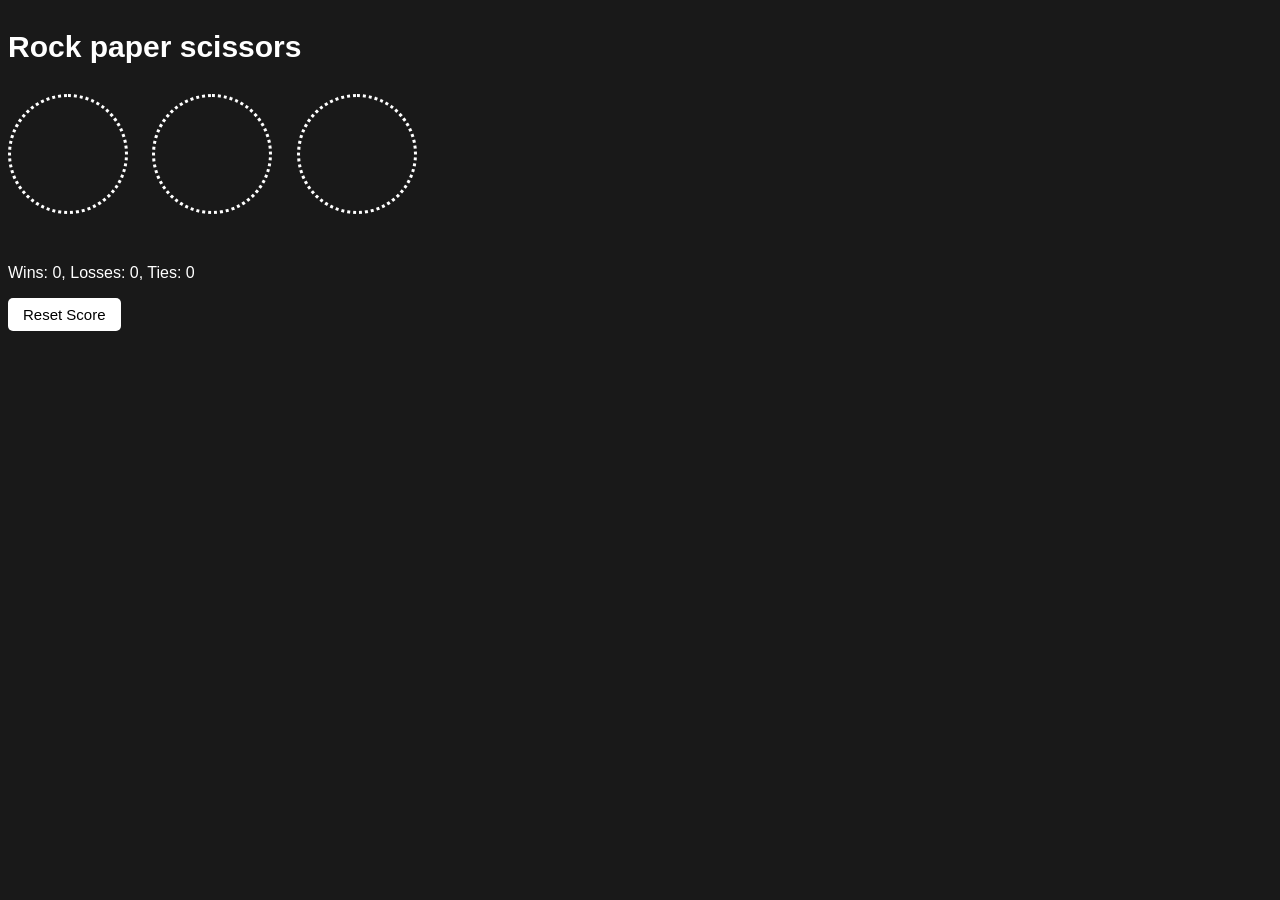
==== index.html @ f1183851 "Add files via upload" ====
<!DOCTYPE html>
<html lang="en">
<head>
    <meta charset="UTF-8">
    <meta name="viewport" content="width=device-width,
     initial-scale=1.0">
    <title>Rock-Paper-Scissors</title>
    <link rel="stylesheet" href ="styles.css"> 
    
</head>
<body>
  <h3 class="title">Rock paper scissors</h3> 
  
    <button onclick="
          playGame ('Rock');
        " class="move-button">
    <img src="images/rock-emoji.png" alt="" class="move-icon"></button>


    <button onclick="
          playGame('Paper');

    " class="move-button"><img src="images/paper-emoji.png" alt="" class="move-icon" ></button>


    <button onclick="
          playGame('Scissors');

    " class="move-button"> <img src="images/scissors-emoji.png" alt="" class="move-icon"></button>
    <p class = "js-result result"> </p>
    <p class ="js-move">
    </p>

        <p class ="js-score"></p>



    <button onclick="
    score.wins=0;
    score.losses=0;
    score.ties=0;
    
    localStorage.removeItem('score');
    updateScoreElement();
    "  class ="reset-score-button score">Reset Score</button>



    
        <script  src="script.js">
        
        </script> 
                   

 
</body>

</html>
---- styles.css ----
body{
        background-color:rgb(25, 25, 25);
        color:white;
       font-family: Arial;     
     }
     .title{ 
      font-size:30px;
      font-weight:bold;
     
    }
    .move-icon {
      height:50px;
    

    }
    .move-button {
      background-color: transparent;
      border: 3px dotted white;
      cursor: pointer;
      width:120px;
      height:120px;
      border-radius: 60px;
      margin-right: 20px;

    }
    .result{
      font-size:25px;
      font-weight:bold;
      margin-top:50px;

    }
    .score{
       
    }
    .reset-score-button {
      background-color:white;
      border:none;
      font-size:15px;
      padding:8px 15px;
      cursor: pointer;
      border-radius: 5px;}
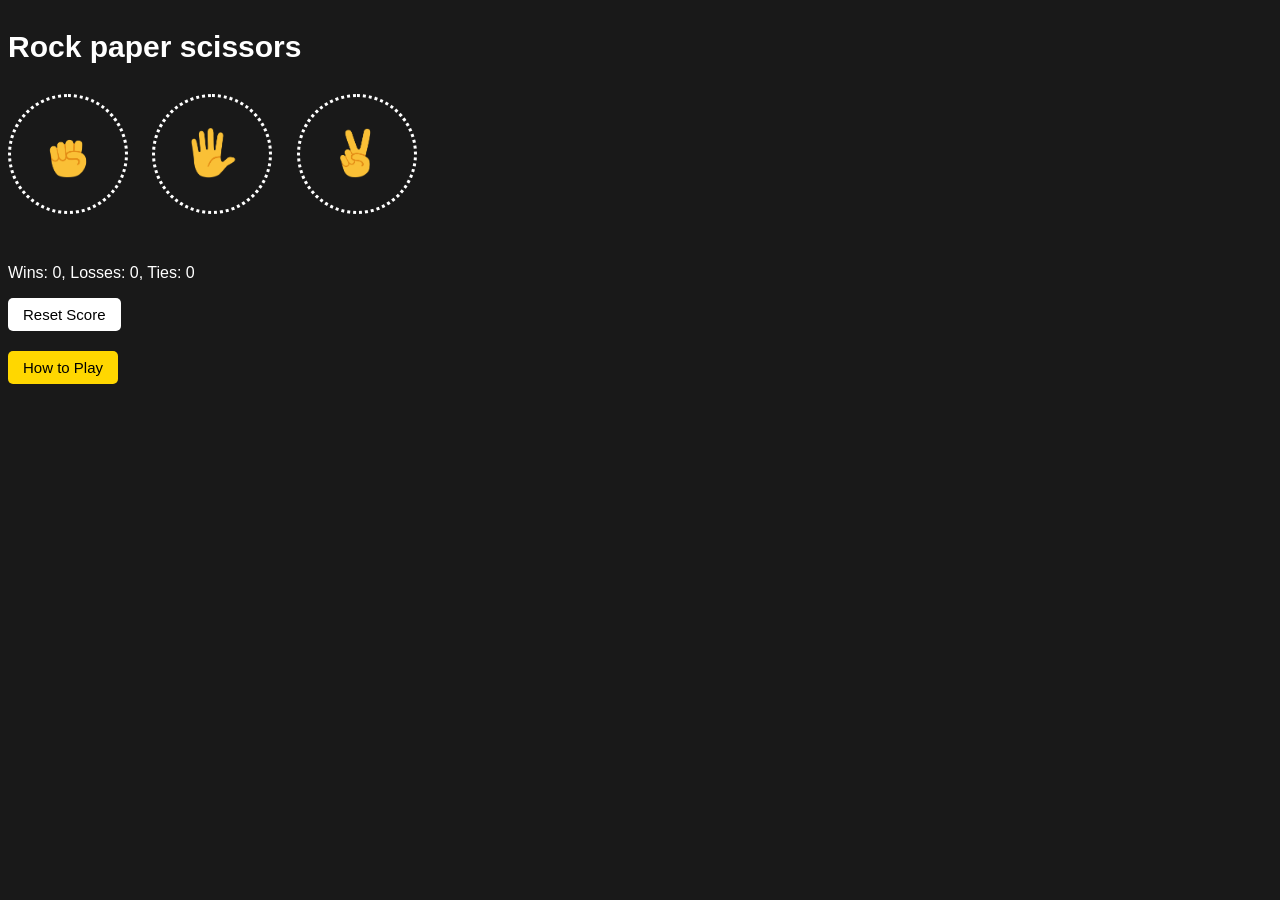
==== commit edcf12bf: "Added how-to-play button" ====
--- a/index.html
+++ b/index.html
@@ -1,58 +1,61 @@
-<!DOCTYPE html>
-<html lang="en">
-<head>
-    <meta charset="UTF-8">
-    <meta name="viewport" content="width=device-width,
-     initial-scale=1.0">
-    <title>Rock-Paper-Scissors</title>
-    <link rel="stylesheet" href ="styles.css"> 
-    
-</head>
-<body>
-  <h3 class="title">Rock paper scissors</h3> 
-  
-    <button onclick="
-          playGame ('Rock');
-        " class="move-button">
-    <img src="images/rock-emoji.png" alt="" class="move-icon"></button>
-
-
-    <button onclick="
-          playGame('Paper');
-
-    " class="move-button"><img src="images/paper-emoji.png" alt="" class="move-icon" ></button>
-
-
-    <button onclick="
-          playGame('Scissors');
-
-    " class="move-button"> <img src="images/scissors-emoji.png" alt="" class="move-icon"></button>
-    <p class = "js-result result"> </p>
-    <p class ="js-move">
-    </p>
-
-        <p class ="js-score"></p>
-
-
-
-    <button onclick="
-    score.wins=0;
-    score.losses=0;
-    score.ties=0;
-    
-    localStorage.removeItem('score');
-    updateScoreElement();
-    "  class ="reset-score-button score">Reset Score</button>
-
-
-
-    
-        <script  src="script.js">
-        
-        </script> 
-                   
-
- 
-</body>
-
+<!DOCTYPE html>
+<html lang="en">
+<head>
+    <meta charset="UTF-8">
+    <meta name="viewport" content="width=device-width,
+     initial-scale=1.0">
+    <title>Rock-Paper-Scissors</title>
+    <link rel="stylesheet" href ="styles.css"> 
+    
+</head>
+<body>
+  <h3 class="title">Rock paper scissors</h3> 
+  
+    <button onclick="
+          playGame ('Rock');
+        " class="move-button">
+    <img src="images/rock-emoji.png" alt="" class="move-icon"></button>
+
+
+    <button onclick="
+          playGame('Paper');
+
+    " class="move-button"><img src="images/paper-emoji.png" alt="" class="move-icon" ></button>
+
+
+    <button onclick="
+          playGame('Scissors');
+
+    " class="move-button"> <img src="images/scissors-emoji.png" alt="" class="move-icon"></button>
+    <p class = "js-result result"> </p>
+    <p class ="js-move">
+    </p>
+
+        <p class ="js-score"></p>
+
+
+
+    <button onclick="
+    score.wins=0;
+    score.losses=0;
+    score.ties=0;
+    
+    localStorage.removeItem('score');
+    updateScoreElement();
+    "  class ="reset-score-button score">Reset Score</button>
+
+
+  <div><button onclick="window.location.href='howtoplay.html';"
+   class="how-to-play-button">How to Play</button></div>
+
+
+    
+        <script  src="script.js">
+        
+        </script> 
+                   
+
+ 
+</body>
+
 </html>
--- a/styles.css
+++ b/styles.css
@@ -1,41 +1,53 @@
-      body{
-        background-color:rgb(25, 25, 25);
-        color:white;
-       font-family: Arial;     
-     }
-     .title{ 
-      font-size:30px;
-      font-weight:bold;
-     
-    }
-    .move-icon {
-      height:50px;
-    
-
-    }
-    .move-button {
-      background-color: transparent;
-      border: 3px dotted white;
-      cursor: pointer;
-      width:120px;
-      height:120px;
-      border-radius: 60px;
-      margin-right: 20px;
-
-    }
-    .result{
-      font-size:25px;
-      font-weight:bold;
-      margin-top:50px;
-
-    }
-    .score{
-       
-    }
-    .reset-score-button {
-      background-color:white;
-      border:none;
-      font-size:15px;
-      padding:8px 15px;
-      cursor: pointer;
-      border-radius: 5px;} +      body{
+        background-color:rgb(25, 25, 25);
+        color:white;
+       font-family: Arial;     
+     }
+     .title{ 
+      font-size:30px;
+      font-weight:bold;
+     
+    }
+    .move-icon {
+      height:50px;
+    
+
+    }
+    .move-button {
+      background-color: transparent;
+      border: 3px dotted white;
+      cursor: pointer;
+      width:120px;
+      height:120px;
+      border-radius: 60px;
+      margin-right: 20px;
+
+    }
+    .result{
+      font-size:25px;
+      font-weight:bold;
+      margin-top:50px;
+
+    }
+    .score{
+       
+    }
+    .reset-score-button {
+      background-color:white;
+      border:none;
+      font-size:15px;
+      padding:8px 15px;
+      cursor: pointer;
+      border-radius: 5px;} 
+
+
+
+      .how-to-play-button {
+        background-color:gold;
+        border:none;
+        font-size:15px;
+        padding:8px 15px;
+        cursor: pointer;
+        border-radius: 5px;
+        margin-top:20px;
+      }
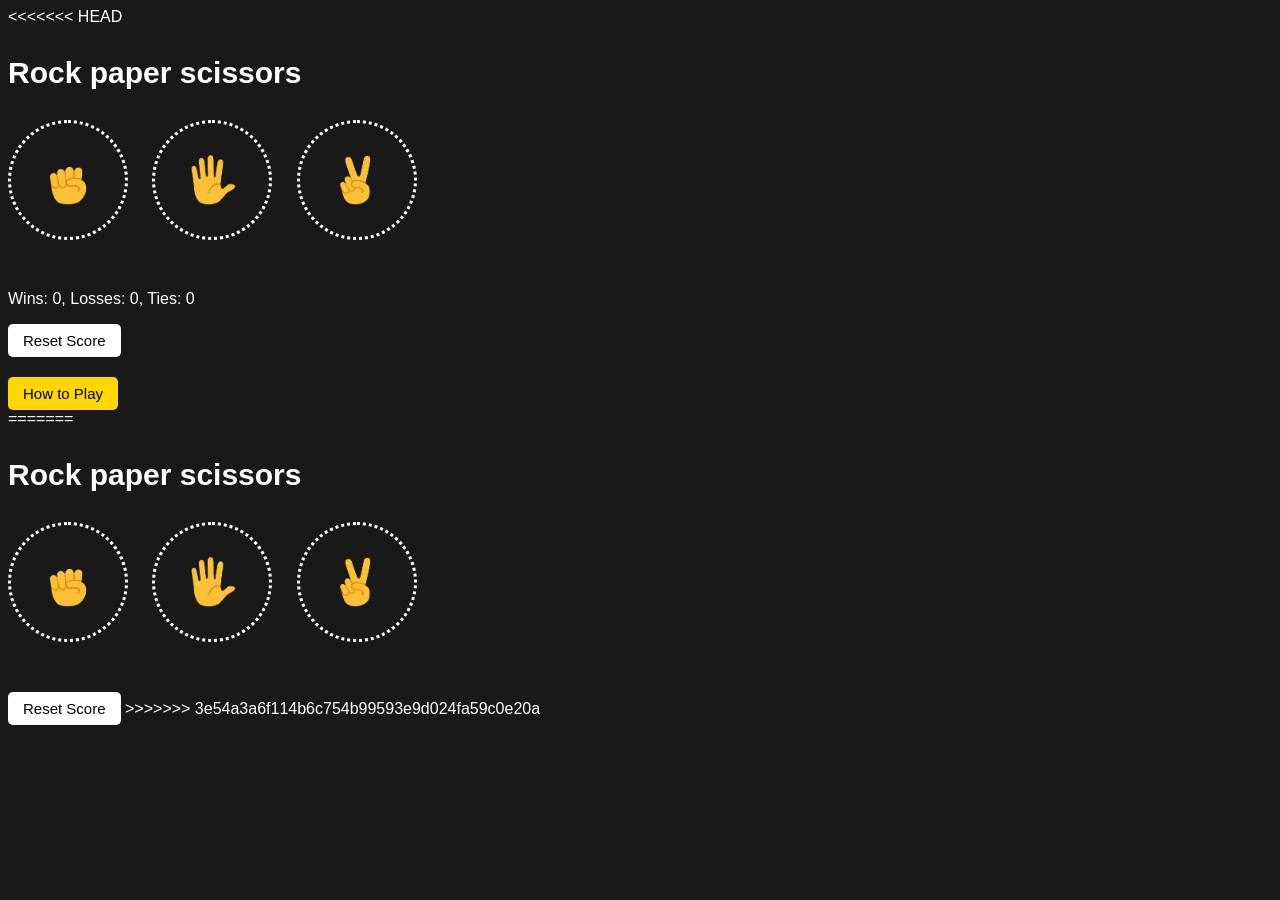
==== commit bbc87f7f: "resolved merge conflicts" ====
--- a/index.html
+++ b/index.html
@@ -1,3 +1,4 @@
+<<<<<<< HEAD
 <!DOCTYPE html>
 <html lang="en">
 <head>
@@ -58,4 +59,63 @@
  
 </body>
 
+=======
+<!DOCTYPE html>
+<html lang="en">
+<head>
+    <meta charset="UTF-8">
+    <meta name="viewport" content="width=device-width,
+     initial-scale=1.0">
+    <title>Rock-Paper-Scissors</title>
+    <link rel="stylesheet" href ="styles.css"> 
+    
+</head>
+<body>
+  <h3 class="title">Rock paper scissors</h3> 
+  
+    <button onclick="
+          playGame ('Rock');
+        " class="move-button">
+    <img src="images/rock-emoji.png" alt="" class="move-icon"></button>
+
+
+    <button onclick="
+          playGame('Paper');
+
+    " class="move-button"><img src="images/paper-emoji.png" alt="" class="move-icon" ></button>
+
+
+    <button onclick="
+          playGame('Scissors');
+
+    " class="move-button"> <img src="images/scissors-emoji.png" alt="" class="move-icon"></button>
+    <p class = "js-result result"> </p>
+    <p class ="js-move">
+    </p>
+
+        <p class ="js-score"></p>
+
+
+
+    <button onclick="
+    score.wins=0;
+    score.losses=0;
+    score.ties=0;
+    
+    localStorage.removeItem('score');
+    updateScoreElement();
+    "  class ="reset-score-button score">Reset Score</button>
+
+
+
+    
+        <script  src="script.js">
+        
+        </script> 
+                   
+
+ 
+</body>
+
+>>>>>>> 3e54a3a6f114b6c754b99593e9d024fa59c0e20a
 </html>
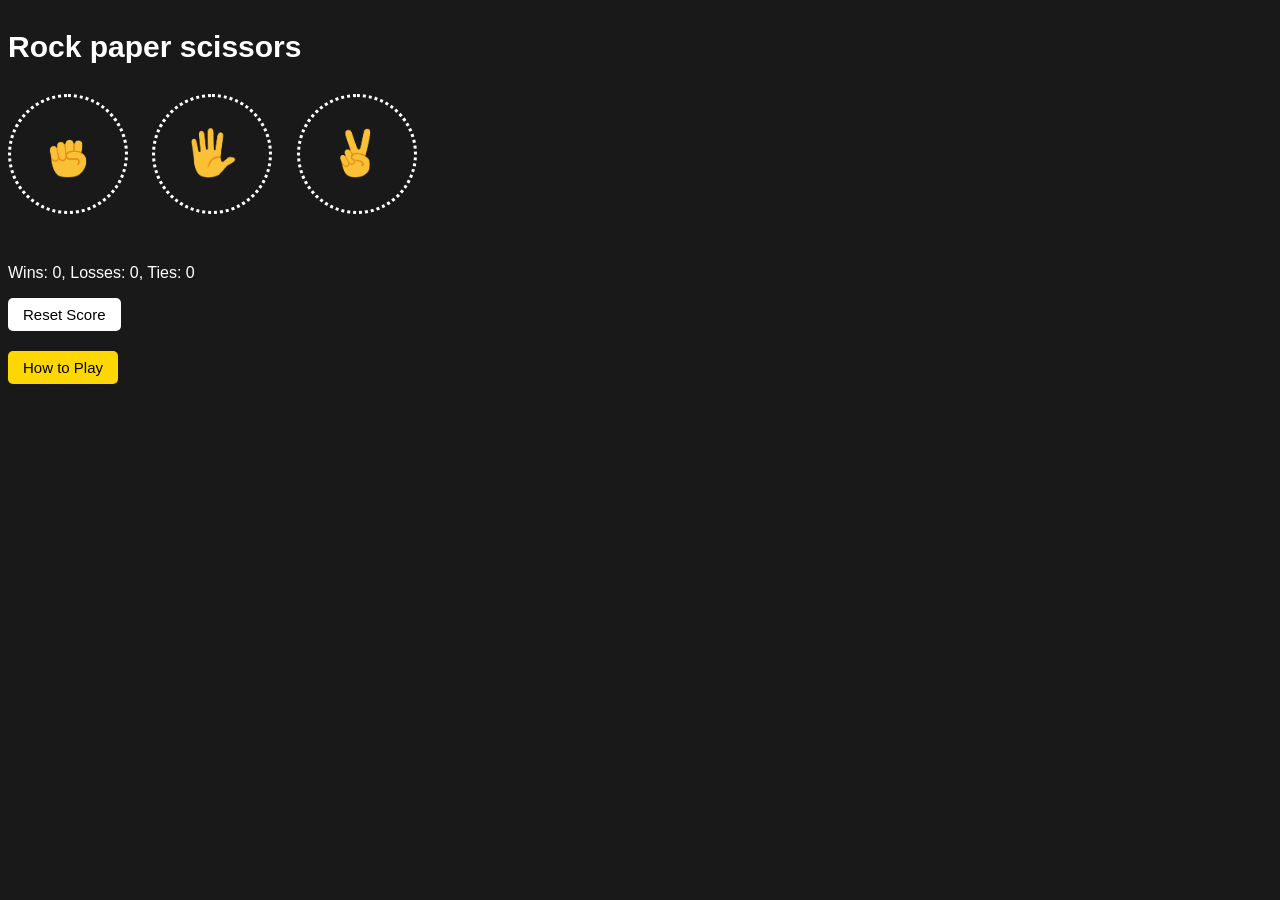
==== commit fdde91ad: "resolved merge conflicts" ====
--- a/index.html
+++ b/index.html
@@ -1,4 +1,3 @@
-<<<<<<< HEAD
 <!DOCTYPE html>
 <html lang="en">
 <head>
@@ -59,63 +58,4 @@
  
 </body>
 
-=======
-<!DOCTYPE html>
-<html lang="en">
-<head>
-    <meta charset="UTF-8">
-    <meta name="viewport" content="width=device-width,
-     initial-scale=1.0">
-    <title>Rock-Paper-Scissors</title>
-    <link rel="stylesheet" href ="styles.css"> 
-    
-</head>
-<body>
-  <h3 class="title">Rock paper scissors</h3> 
-  
-    <button onclick="
-          playGame ('Rock');
-        " class="move-button">
-    <img src="images/rock-emoji.png" alt="" class="move-icon"></button>
-
-
-    <button onclick="
-          playGame('Paper');
-
-    " class="move-button"><img src="images/paper-emoji.png" alt="" class="move-icon" ></button>
-
-
-    <button onclick="
-          playGame('Scissors');
-
-    " class="move-button"> <img src="images/scissors-emoji.png" alt="" class="move-icon"></button>
-    <p class = "js-result result"> </p>
-    <p class ="js-move">
-    </p>
-
-        <p class ="js-score"></p>
-
-
-
-    <button onclick="
-    score.wins=0;
-    score.losses=0;
-    score.ties=0;
-    
-    localStorage.removeItem('score');
-    updateScoreElement();
-    "  class ="reset-score-button score">Reset Score</button>
-
-
-
-    
-        <script  src="script.js">
-        
-        </script> 
-                   
-
- 
-</body>
-
->>>>>>> 3e54a3a6f114b6c754b99593e9d024fa59c0e20a
 </html>
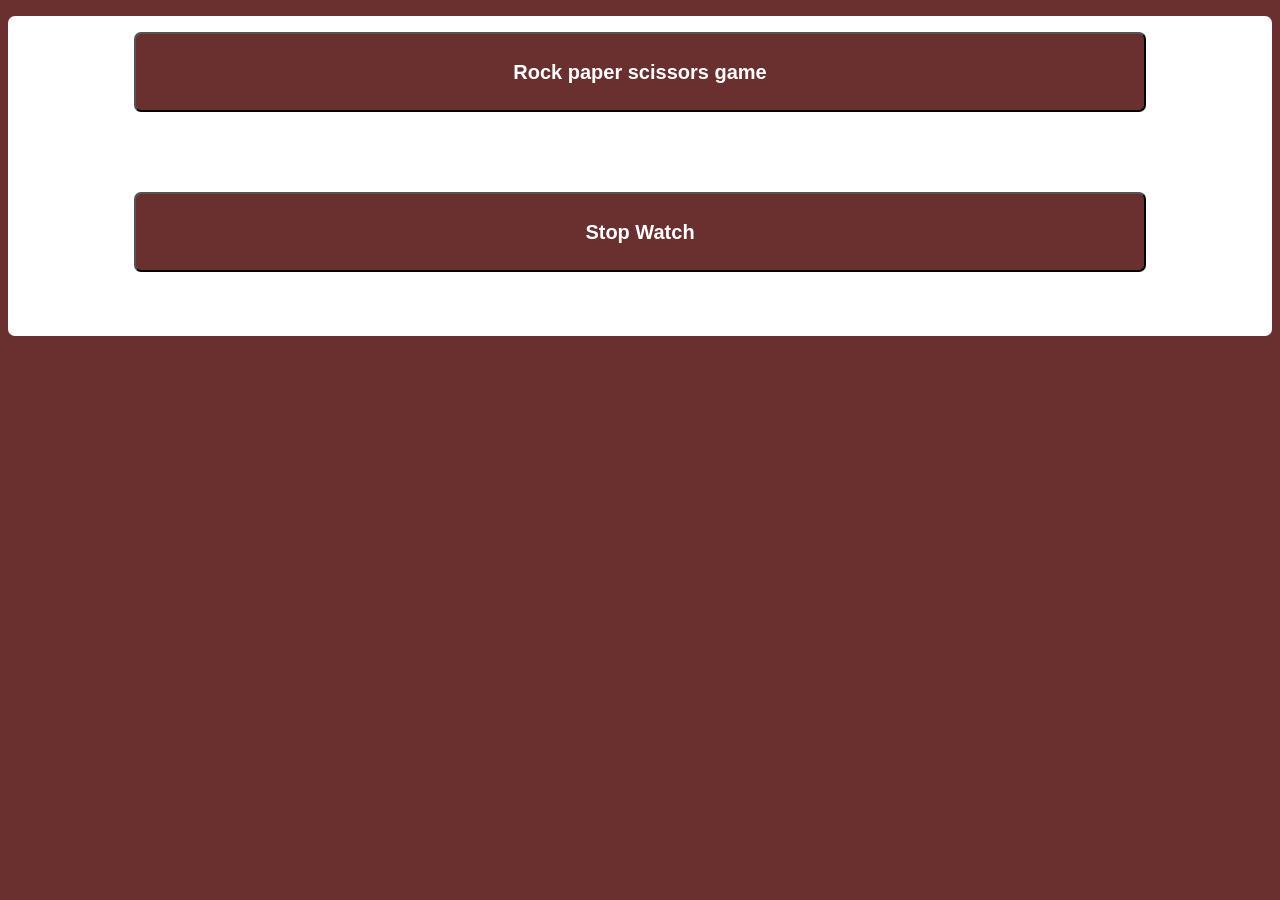
==== commit 845aed91: "Added a stopwatch , live time and the landing page" ====
--- a/index.html
+++ b/index.html
@@ -2,60 +2,88 @@
 <html lang="en">
 <head>
     <meta charset="UTF-8">
-    <meta name="viewport" content="width=device-width,
-     initial-scale=1.0">
-    <title>Rock-Paper-Scissors</title>
-    <link rel="stylesheet" href ="styles.css"> 
-    
+    <meta name="viewport" content="width=device-width, initial-scale=1.0">
+    <title>Document</title>
+    <style>
+        body{
+            position :relative;
+
+            
+            background-color: #6a3030;
+        }
+        .div1 {
+            background-color:purple;
+            color: white;
+
+             
+            
+            
+        }
+
+        .div2{
+            background-color:pink;
+            color: white;
+        }
+
+        .container{
+        
+            display: grid;
+            grid-template-columns:1fr 1fr ;
+        
+            
+
+}
+        .hero-section{
+                 background-color: white;
+                 color: orange;
+                 
+                 height :20rem;
+                 margin: 1rem auto;
+                 width:auto;
+                 right:20px;
+                 left:20px;
+                 border-radius :7px;
+                 display:grid;
+                 grid-template-columns: 1fr ;
+
+        }
+
+        .items{
+            background-color: #6a3030;
+            color: white;
+            margin: 1rem auto;
+            width: 80%;
+            height: 5rem;
+            border-radius :7px;
+        }
+
+        
+
+    </style>
 </head>
 <body>
-  <h3 class="title">Rock paper scissors</h3> 
-  
-    <button onclick="
-          playGame ('Rock');
-        " class="move-button">
-    <img src="images/rock-emoji.png" alt="" class="move-icon"></button>
 
+    
+    <div class="hero-section">  
+       <button class ="items" onclick="window.location.href='rps.html';">
 
-    <button onclick="
-          playGame('Paper');
-
-    " class="move-button"><img src="images/paper-emoji.png" alt="" class="move-icon" ></button>
-
-
-    <button onclick="
-          playGame('Scissors');
-
-    " class="move-button"> <img src="images/scissors-emoji.png" alt="" class="move-icon"></button>
-    <p class = "js-result result"> </p>
-    <p class ="js-move">
-    </p>
-
-        <p class ="js-score"></p>
+        <h2>Rock paper scissors game</h2>
+       </button>
 
 
 
-    <button onclick="
-    score.wins=0;
-    score.losses=0;
-    score.ties=0;
-    
-    localStorage.removeItem('score');
-    updateScoreElement();
-    "  class ="reset-score-button score">Reset Score</button>
-
-
-  <div><button onclick="window.location.href='howtoplay.html';"
-   class="how-to-play-button">How to Play</button></div>
 
 
     
-        <script  src="script.js">
-        
-        </script> 
-                   
+    
+    
 
- 
+    
+  <button onclick="window.location.href='stopwatch.html';"
+   class="items"><h2>Stop Watch</h2></button>
+
+
+   
+
 </body>
-
 </html>
